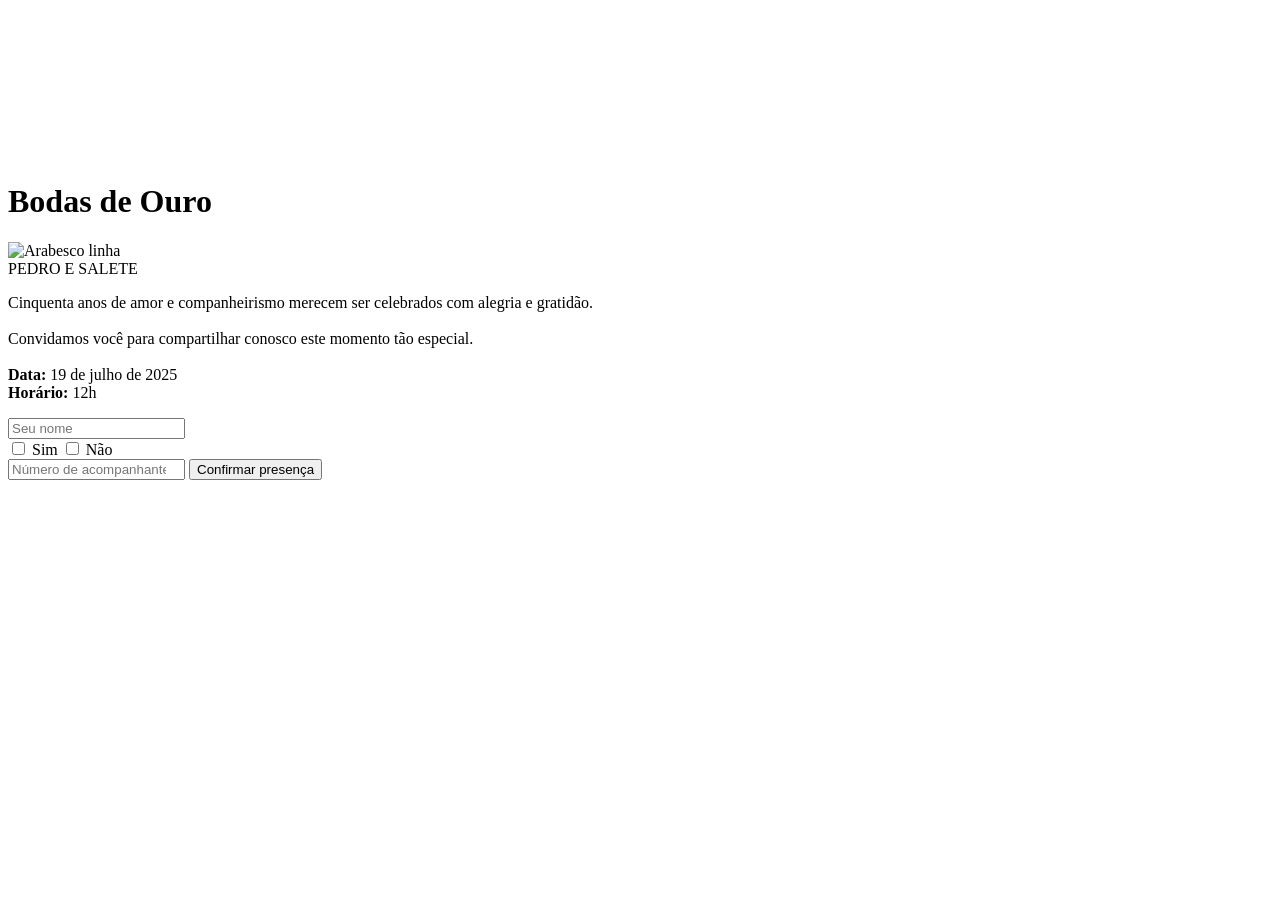
==== index.html @ b7e2d139 "Update index.html" ====
<!DOCTYPE html>
<html lang="pt-br">
<head>
  <meta charset="UTF-8" />
  <meta name="viewport" content="width=device-width, initial-scale=1.0" />
  <title>Bodas de Ouro</title>
  <link rel="preconnect" href="https://fonts.googleapis.com">
  <link rel="preconnect" href="https://fonts.gstatic.com" crossorigin>
  <link href="https://fonts.googleapis.com/css2?family=Ballet&family=Kumbh+Sans&family=Lato&display=swap" rel="stylesheet">
  <link rel="stylesheet" href="style.css" />
</head>
<body>
  <div class="arabesco-superior"></div>
  <div class="arabesco-inferior"></div>

  <div class="container">
    <div class="coluna-esquerda">
      <div class="video-wrapper">
        <video id="video" autoplay muted playsinline>
          <source src="video_loopado.mp4" type="video/mp4" />
          Seu navegador não suporta vídeo HTML5.
        </video>
      </div>
    </div>
    <div class="coluna-direita">
      <h1 class="titulo">Bodas de Ouro</h1>
      <img class="arabesco-linha" src="https://i.ibb.co/cS4Zhg7g/arabesco-linha.png" alt="Arabesco linha" />
      <div class="subtitulo">PEDRO E SALETE</div>
      <p class="convite-texto">
        Cinquenta anos de amor e companheirismo merecem ser celebrados com alegria e gratidão.<br><br>
        Convidamos você para compartilhar conosco este momento tão especial.<br><br>
        <strong>Data:</strong> 19 de julho de 2025<br>
        <strong>Horário:</strong> 12h
      </p>
      <form class="form-box" name="confirmation-form">
        <input type="text" name="Nome" placeholder="Seu nome" required />
        <div class="radio-wrapper">
          <label><input type="checkbox" name="Presença" value="Sim" /> Sim</label>
          <label><input type="checkbox" name="Presença" value="Não" /> Não</label>
        </div>
        <input type="number" name="Acompanhantes" placeholder="Número de acompanhantes" min="0" />
        <button type="submit">Confirmar presença</button>
      </form>
    </div>
  </div>

  <script>
    const video = document.getElementById('video');

    function playLoop() {
      setTimeout(() => {
        video.play();
      }, 3000);
    }

    video.addEventListener('ended', () => {
      video.currentTime = 0;
      playLoop();
    });

    video.addEventListener('loadeddata', () => {
      video.pause();
      playLoop();
    });

    // Form submission
    document.querySelector('form').addEventListener('submit', async function(e) {
      e.preventDefault();
      const data = new FormData(this);
      const response = await fetch('https://script.google.com/macros/s/AKfycbzQ80lrIPB3wYGpL4mW-ZfMHbW025KEBCCzgVue_9yOrjDZSZW_r2HLU4eASuaV7yse/exec', {
        method: 'POST',
        body: data
      });
      if (response.ok) {
        alert("Confirmação enviada com sucesso!");
        this.reset();
      } else {
        alert("Houve um problema ao enviar sua confirmação.");
      }
    });
  </script>
</body>
</html>
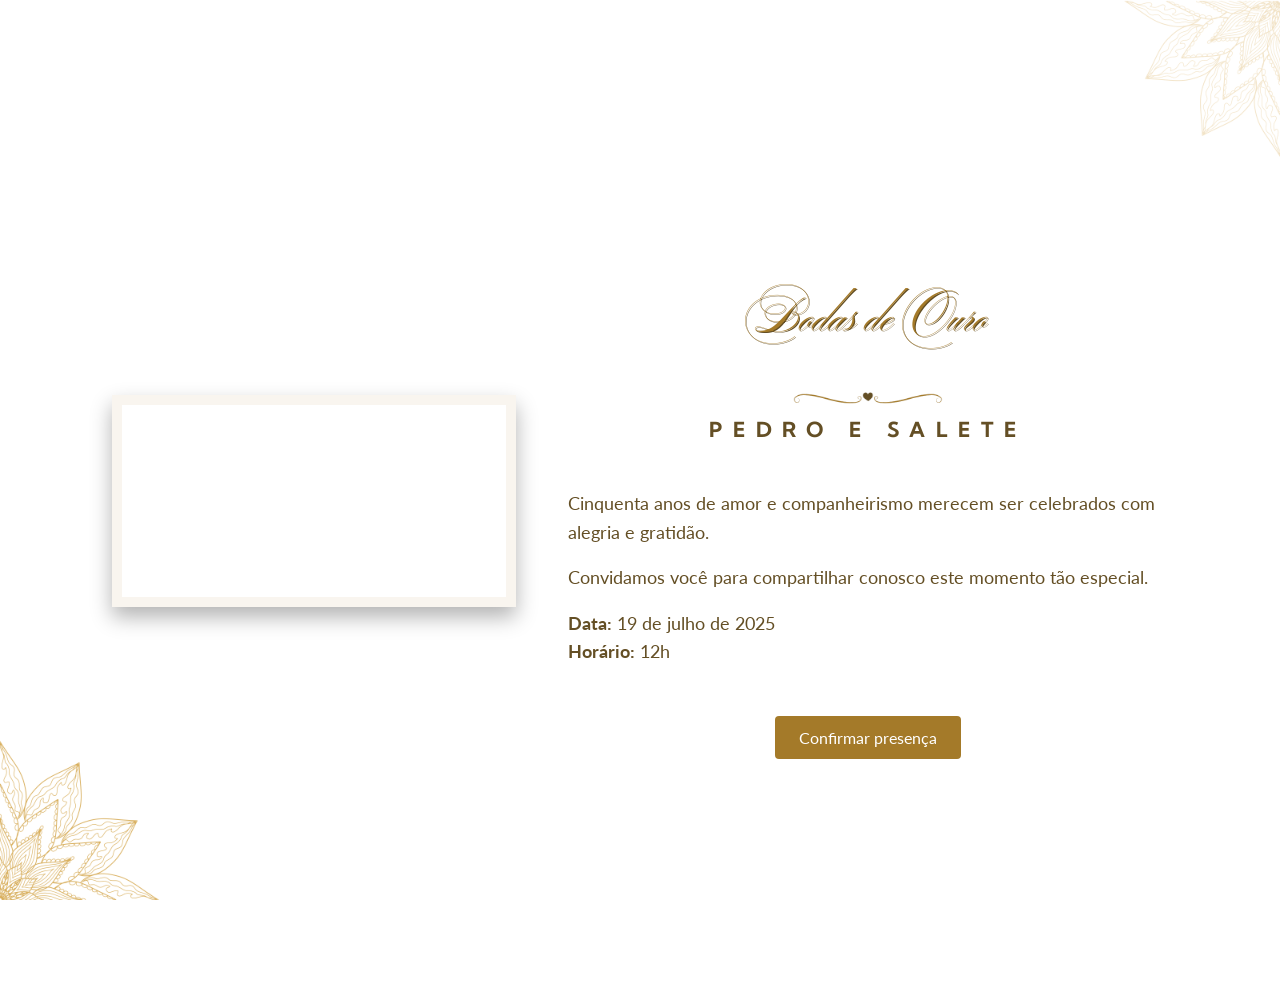
==== commit e55447f5: "Update index.html" ====
--- a/index.html
+++ b/index.html
@@ -3,80 +3,186 @@
 <head>
   <meta charset="UTF-8" />
   <meta name="viewport" content="width=device-width, initial-scale=1.0" />
-  <title>Bodas de Ouro</title>
-  <link rel="preconnect" href="https://fonts.googleapis.com">
-  <link rel="preconnect" href="https://fonts.gstatic.com" crossorigin>
-  <link href="https://fonts.googleapis.com/css2?family=Ballet&family=Kumbh+Sans&family=Lato&display=swap" rel="stylesheet">
-  <link rel="stylesheet" href="style.css" />
+  <title>Bodas de Ouro | Pedro e Salete</title>
+  <link href="https://fonts.googleapis.com/css2?family=Ballet&family=Kumbh+Sans:wght@400;700&family=Lato:wght@400;700&display=swap" rel="stylesheet">
+  <style>
+    body {
+      margin: 0;
+      padding: 0;
+      font-family: 'Lato', sans-serif;
+      background-image: url('Cópia de brand.jpg');
+      background-size: cover;
+      background-position: center;
+      color: #644F25;
+    }
+
+    .container {
+      display: flex;
+      flex-direction: row;
+      justify-content: center;
+      align-items: center;
+      min-height: 100vh;
+      padding: 4vw;
+      gap: 4vw;
+      flex-wrap: wrap;
+    }
+
+    .video-wrapper {
+      position: relative;
+      width: 30vw;
+      max-width: 400px;
+      box-shadow: 0 10px 20px rgba(0, 0, 0, 0.3);
+      border: 10px solid #f9f5ef;
+    }
+
+    video {
+      width: 100%;
+      height: auto;
+      display: block;
+    }
+
+    .text-content {
+      flex: 1;
+      max-width: 600px;
+      display: flex;
+      flex-direction: column;
+      align-items: center;
+      text-align: left;
+    }
+
+    h1 {
+      font-family: 'Ballet', cursive;
+      font-size: 3em;
+      color: #A47A29;
+      margin-bottom: 0.3em;
+      text-align: center;
+      text-shadow: 1px 1px #644F25;
+    }
+
+    .line-decor {
+      margin: 0.5em auto;
+      width: 150px;
+    }
+
+    h2 {
+      font-family: 'Kumbh Sans', sans-serif;
+      letter-spacing: 0.5em;
+      font-size: 1.3em;
+      margin-top: 0;
+      margin-bottom: 1.5em;
+      text-align: center;
+      color: #644F25;
+    }
+
+    .invitation-text {
+      width: 100%;
+      font-size: 1.1em;
+      line-height: 1.6em;
+    }
+
+    .button {
+      margin-top: 2em;
+      background-color: #A47A29;
+      color: white;
+      padding: 12px 24px;
+      border: none;
+      border-radius: 4px;
+      font-size: 1em;
+      text-decoration: none;
+      cursor: pointer;
+      font-family: 'Lato', sans-serif;
+      transition: background 0.3s ease;
+    }
+
+    .button:hover {
+      background-color: #916621;
+    }
+
+    .arabesco-top {
+      position: absolute;
+      top: 0;
+      right: 0;
+      width: 160px;
+    }
+
+    .arabesco-bottom {
+      position: absolute;
+      bottom: 0;
+      left: 0;
+      width: 160px;
+    }
+
+    @media (max-width: 768px) {
+      .container {
+        flex-direction: column;
+        padding: 6vw;
+        text-align: center;
+      }
+
+      .video-wrapper {
+        width: 100%;
+        max-width: none;
+      }
+
+      .text-content {
+        align-items: flex-start;
+        text-align: left;
+      }
+
+      h1, h2 {
+        text-align: center;
+        width: 100%;
+      }
+
+      .line-decor {
+        margin: 0.5em auto;
+      }
+    }
+  </style>
 </head>
 <body>
-  <div class="arabesco-superior"></div>
-  <div class="arabesco-inferior"></div>
+  <img src="arabesco canto superior direito.png" class="arabesco-top" alt="arabesco topo">
+  <img src="arabesco canto inferior esquerdo.png" class="arabesco-bottom" alt="arabesco inferior">
 
   <div class="container">
-    <div class="coluna-esquerda">
-      <div class="video-wrapper">
-        <video id="video" autoplay muted playsinline>
-          <source src="video_loopado.mp4" type="video/mp4" />
-          Seu navegador não suporta vídeo HTML5.
-        </video>
+    <div class="video-wrapper">
+      <video id="videoConvite" muted playsinline></video>
+    </div>
+    <div class="text-content">
+      <h1>Bodas de Ouro</h1>
+      <img src="arabesco_linha.png" alt="linha decorativa" class="line-decor" />
+      <h2>PEDRO E SALETE</h2>
+      <div class="invitation-text">
+        <p>Cinquenta anos de amor e companheirismo merecem ser celebrados com alegria e gratidão.</p>
+        <p>Convidamos você para compartilhar conosco este momento tão especial.</p>
+        <p><strong>Data:</strong> 19 de julho de 2025<br><strong>Horário:</strong> 12h</p>
       </div>
-    </div>
-    <div class="coluna-direita">
-      <h1 class="titulo">Bodas de Ouro</h1>
-      <img class="arabesco-linha" src="https://i.ibb.co/cS4Zhg7g/arabesco-linha.png" alt="Arabesco linha" />
-      <div class="subtitulo">PEDRO E SALETE</div>
-      <p class="convite-texto">
-        Cinquenta anos de amor e companheirismo merecem ser celebrados com alegria e gratidão.<br><br>
-        Convidamos você para compartilhar conosco este momento tão especial.<br><br>
-        <strong>Data:</strong> 19 de julho de 2025<br>
-        <strong>Horário:</strong> 12h
-      </p>
-      <form class="form-box" name="confirmation-form">
-        <input type="text" name="Nome" placeholder="Seu nome" required />
-        <div class="radio-wrapper">
-          <label><input type="checkbox" name="Presença" value="Sim" /> Sim</label>
-          <label><input type="checkbox" name="Presença" value="Não" /> Não</label>
-        </div>
-        <input type="number" name="Acompanhantes" placeholder="Número de acompanhantes" min="0" />
-        <button type="submit">Confirmar presença</button>
-      </form>
+      <a class="button" href="https://docs.google.com/forms" target="_blank">Confirmar presença</a>
     </div>
   </div>
 
   <script>
-    const video = document.getElementById('video');
+    const video = document.getElementById('videoConvite');
+    video.src = 'video_loopado.mp4';
 
-    function playLoop() {
+    let pauseDuration = 3000;
+
+    const playWithPause = () => {
       setTimeout(() => {
         video.play();
-      }, 3000);
-    }
+      }, pauseDuration);
+    };
 
     video.addEventListener('ended', () => {
-      video.currentTime = 0;
-      playLoop();
+      setTimeout(() => {
+        video.currentTime = 0;
+        video.play();
+      }, pauseDuration);
     });
 
-    video.addEventListener('loadeddata', () => {
-      video.pause();
-      playLoop();
-    });
-
-    // Form submission
-    document.querySelector('form').addEventListener('submit', async function(e) {
-      e.preventDefault();
-      const data = new FormData(this);
-      const response = await fetch('https://script.google.com/macros/s/AKfycbzQ80lrIPB3wYGpL4mW-ZfMHbW025KEBCCzgVue_9yOrjDZSZW_r2HLU4eASuaV7yse/exec', {
-        method: 'POST',
-        body: data
-      });
-      if (response.ok) {
-        alert("Confirmação enviada com sucesso!");
-        this.reset();
-      } else {
-        alert("Houve um problema ao enviar sua confirmação.");
-      }
+    window.addEventListener('load', () => {
+      video.load();
+      playWithPause();
     });
   </script>
 </body>
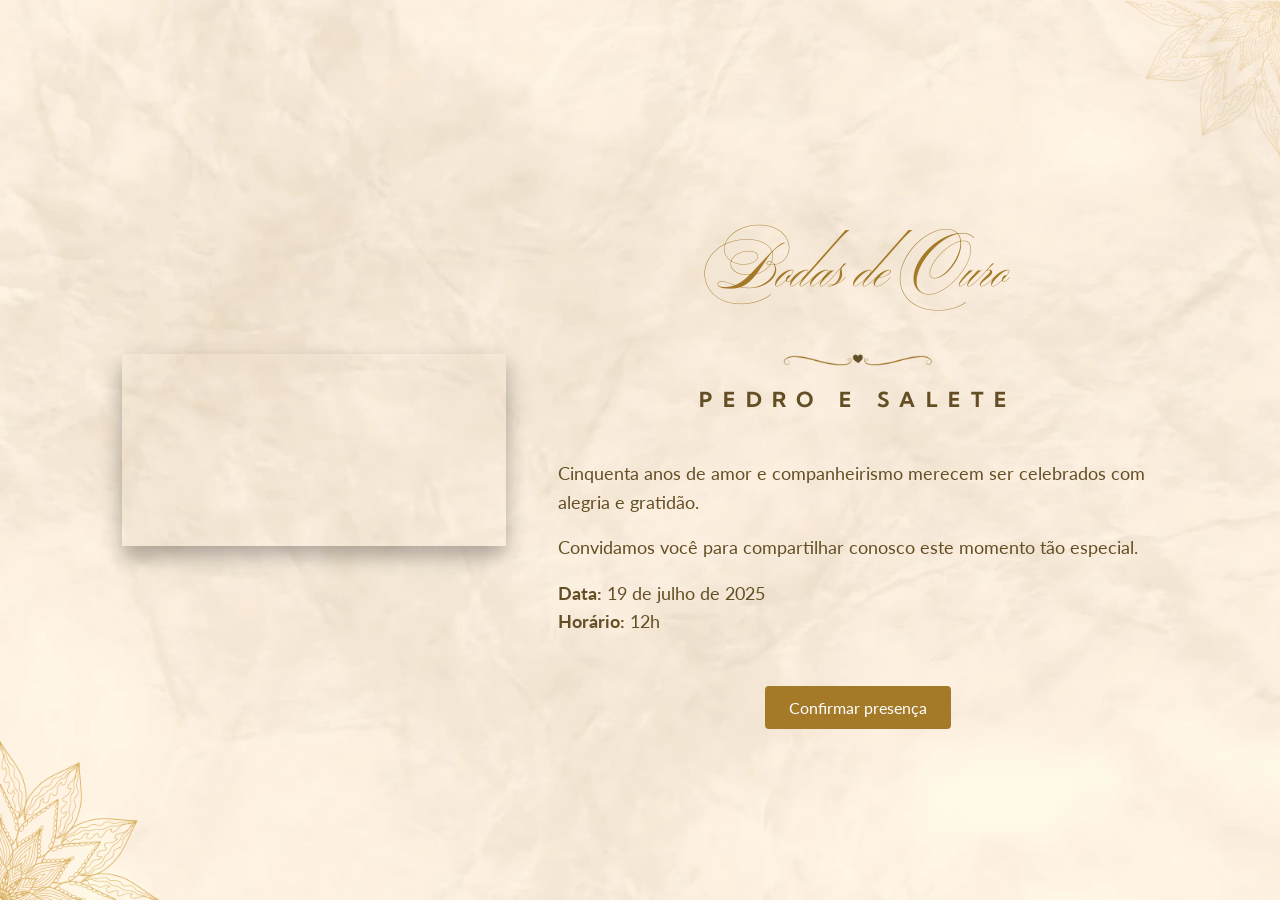
==== commit 13fba9dc: "Update index.html" ====
--- a/index.html
+++ b/index.html
@@ -13,7 +13,10 @@
       background-image: url('Cópia de brand.jpg');
       background-size: cover;
       background-position: center;
+      background-attachment: fixed;
+      background-repeat: no-repeat;
       color: #644F25;
+      overflow-x: hidden;
     }
 
     .container {
@@ -25,6 +28,7 @@
       padding: 4vw;
       gap: 4vw;
       flex-wrap: wrap;
+      box-sizing: border-box;
     }
 
     .video-wrapper {
@@ -32,7 +36,6 @@
       width: 30vw;
       max-width: 400px;
       box-shadow: 0 10px 20px rgba(0, 0, 0, 0.3);
-      border: 10px solid #f9f5ef;
     }
 
     video {
@@ -52,15 +55,14 @@
 
     h1 {
       font-family: 'Ballet', cursive;
-      font-size: 3em;
+      font-size: 4em;
       color: #A47A29;
-      margin-bottom: 0.3em;
+      margin-bottom: 0.2em;
       text-align: center;
-      text-shadow: 1px 1px #644F25;
     }
 
     .line-decor {
-      margin: 0.5em auto;
+      margin: 0.2em auto 1em;
       width: 150px;
     }
 
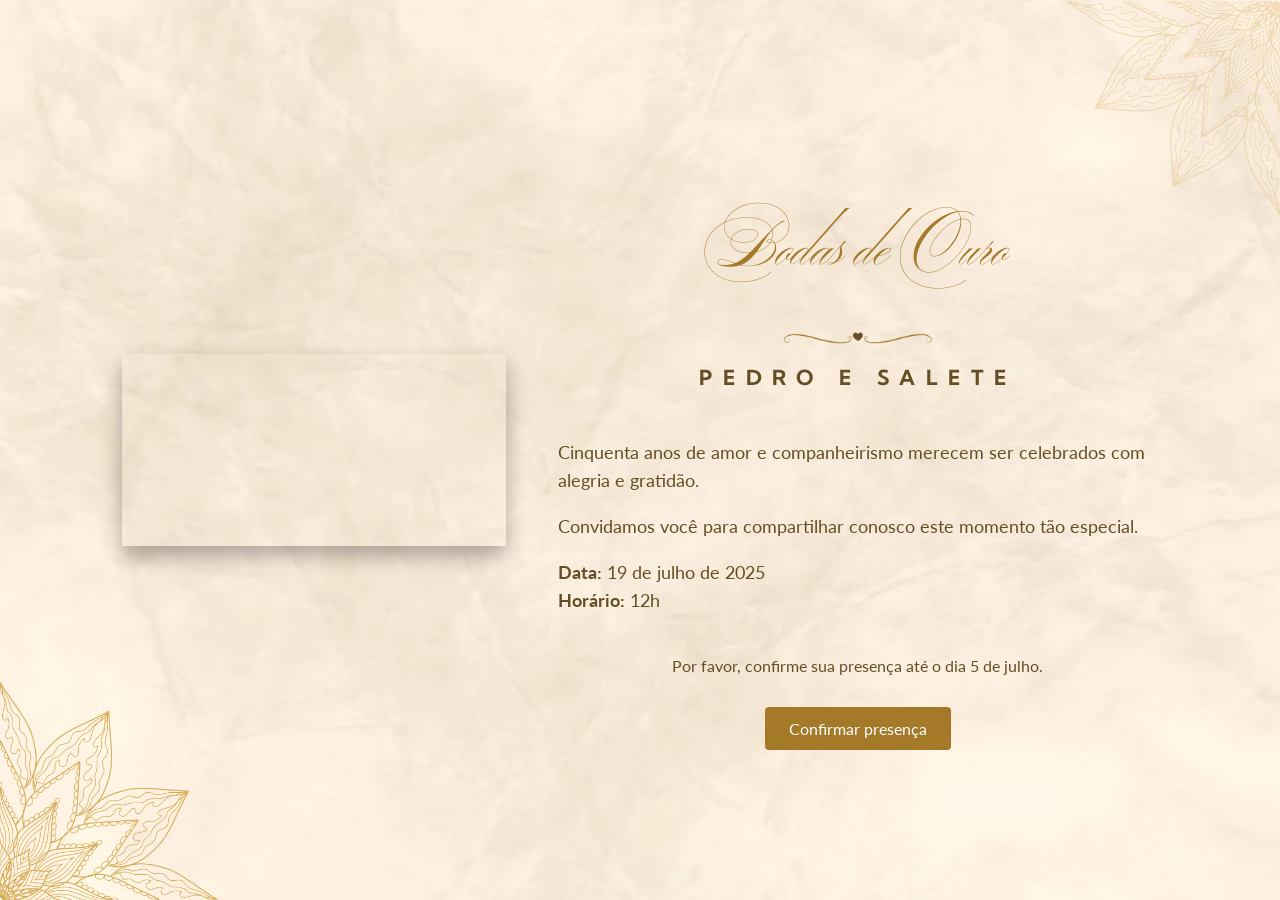
==== commit f1cf4c1a: "Update index.html" ====
--- a/index.html
+++ b/index.html
@@ -59,6 +59,7 @@
       color: #A47A29;
       margin-bottom: 0.2em;
       text-align: center;
+      white-space: nowrap;
     }
 
     .line-decor {
@@ -82,8 +83,14 @@
       line-height: 1.6em;
     }
 
+    .confirmation-note {
+      margin-top: 1.5em;
+      font-size: 1em;
+      text-align: center;
+    }
+
     .button {
-      margin-top: 2em;
+      margin-top: 1em;
       background-color: #A47A29;
       color: white;
       padding: 12px 24px;
@@ -104,14 +111,14 @@
       position: absolute;
       top: 0;
       right: 0;
-      width: 160px;
+      width: 220px;
     }
 
     .arabesco-bottom {
       position: absolute;
       bottom: 0;
       left: 0;
-      width: 160px;
+      width: 220px;
     }
 
     @media (max-width: 768px) {
@@ -136,8 +143,18 @@
         width: 100%;
       }
 
+      h1 {
+        white-space: normal;
+        font-size: 2.8em;
+      }
+
       .line-decor {
         margin: 0.5em auto;
+      }
+
+      .arabesco-top,
+      .arabesco-bottom {
+        width: 140px;
       }
     }
   </style>
@@ -159,6 +176,7 @@
         <p>Convidamos você para compartilhar conosco este momento tão especial.</p>
         <p><strong>Data:</strong> 19 de julho de 2025<br><strong>Horário:</strong> 12h</p>
       </div>
+      <p class="confirmation-note">Por favor, confirme sua presença até o dia 5 de julho.</p>
       <a class="button" href="https://docs.google.com/forms" target="_blank">Confirmar presença</a>
     </div>
   </div>
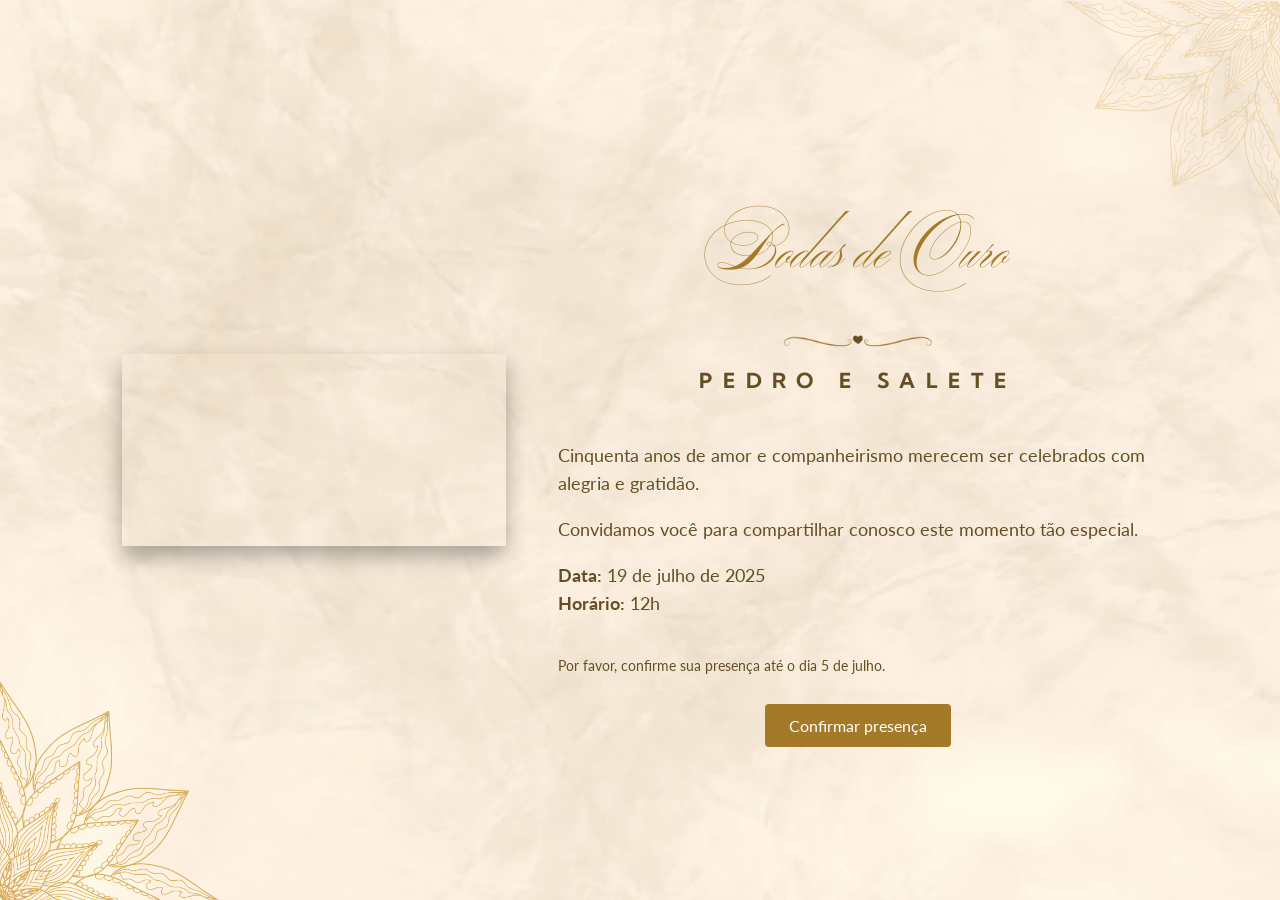
==== commit 43abecd7: "Update index.html" ====
--- a/index.html
+++ b/index.html
@@ -29,6 +29,16 @@
       gap: 4vw;
       flex-wrap: wrap;
       box-sizing: border-box;
+      opacity: 0;
+      transform: translateY(20px);
+      animation: fadeInUp 1s ease-out forwards;
+    }
+
+    @keyframes fadeInUp {
+      to {
+        opacity: 1;
+        transform: translateY(0);
+      }
     }
 
     .video-wrapper {
@@ -85,8 +95,9 @@
 
     .confirmation-note {
       margin-top: 1.5em;
-      font-size: 1em;
-      text-align: center;
+      font-size: 0.9em;
+      text-align: left;
+      width: 100%;
     }
 
     .button {
@@ -177,7 +188,7 @@
         <p><strong>Data:</strong> 19 de julho de 2025<br><strong>Horário:</strong> 12h</p>
       </div>
       <p class="confirmation-note">Por favor, confirme sua presença até o dia 5 de julho.</p>
-      <a class="button" href="https://docs.google.com/forms" target="_blank">Confirmar presença</a>
+      <a class="button" href="https://forms.gle/vi119DK1whv8rFWt9" target="_blank">Confirmar presença</a>
     </div>
   </div>
 
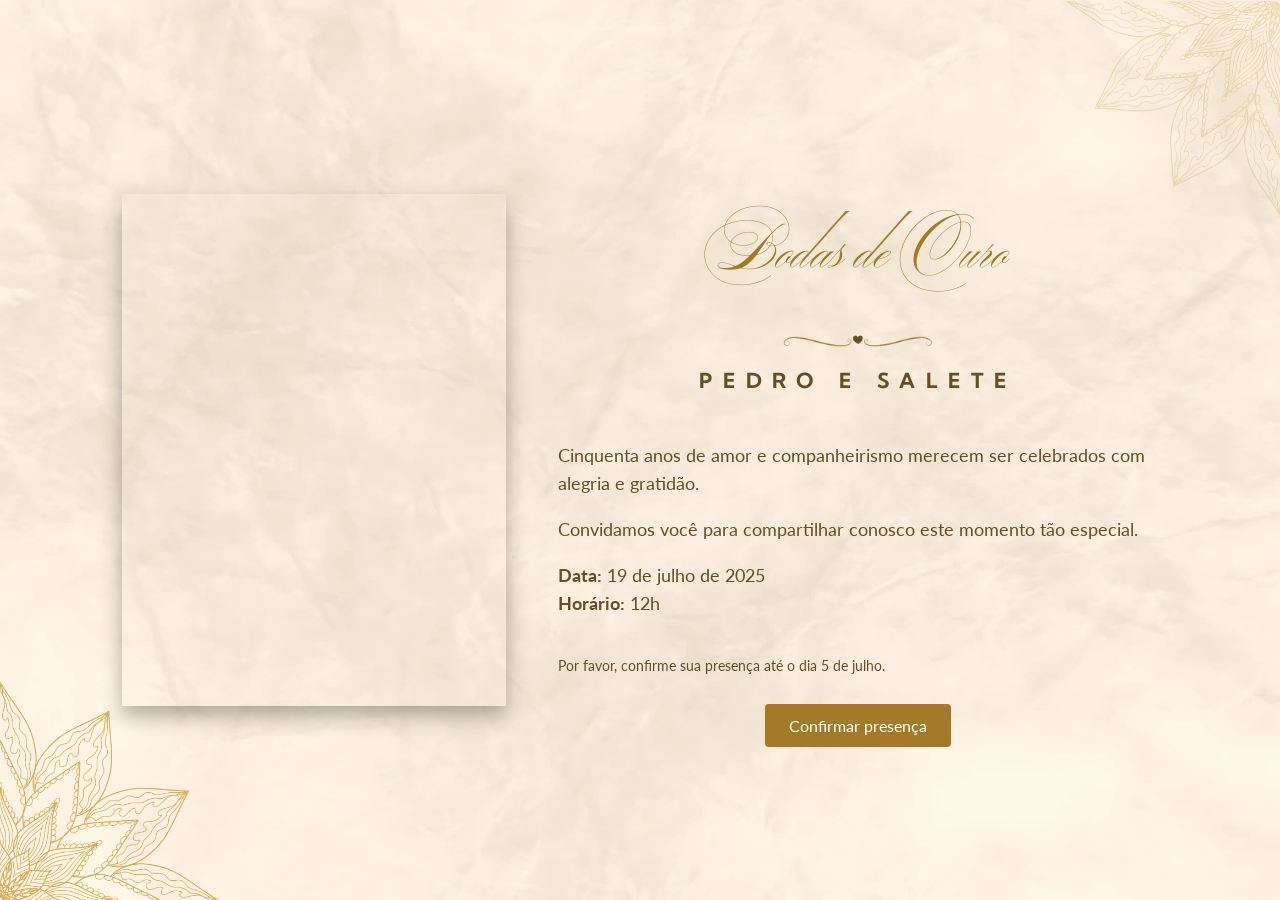
==== commit 316e3b98: "Update index.html" ====
--- a/index.html
+++ b/index.html
@@ -42,15 +42,19 @@
     }
 
     .video-wrapper {
-      position: relative;
+      display: flex;
+      align-items: center;
+      justify-content: center;
       width: 30vw;
       max-width: 400px;
+      aspect-ratio: 3/4;
       box-shadow: 0 10px 20px rgba(0, 0, 0, 0.3);
     }
 
     video {
       width: 100%;
-      height: auto;
+      height: 100%;
+      object-fit: cover;
       display: block;
     }
 
@@ -98,6 +102,7 @@
       font-size: 0.9em;
       text-align: left;
       width: 100%;
+      align-self: flex-start;
     }
 
     .button {
@@ -142,6 +147,7 @@
       .video-wrapper {
         width: 100%;
         max-width: none;
+        aspect-ratio: auto;
       }
 
       .text-content {
@@ -188,7 +194,7 @@
         <p><strong>Data:</strong> 19 de julho de 2025<br><strong>Horário:</strong> 12h</p>
       </div>
       <p class="confirmation-note">Por favor, confirme sua presença até o dia 5 de julho.</p>
-      <a class="button" href="https://forms.gle/vi119DK1whv8rFWt9" target="_blank">Confirmar presença</a>
+      <a class="button" href="https://forms.gle/vi119DK1whv8rFWt9" target="_blank" rel="noopener noreferrer">Confirmar presença</a>
     </div>
   </div>
 
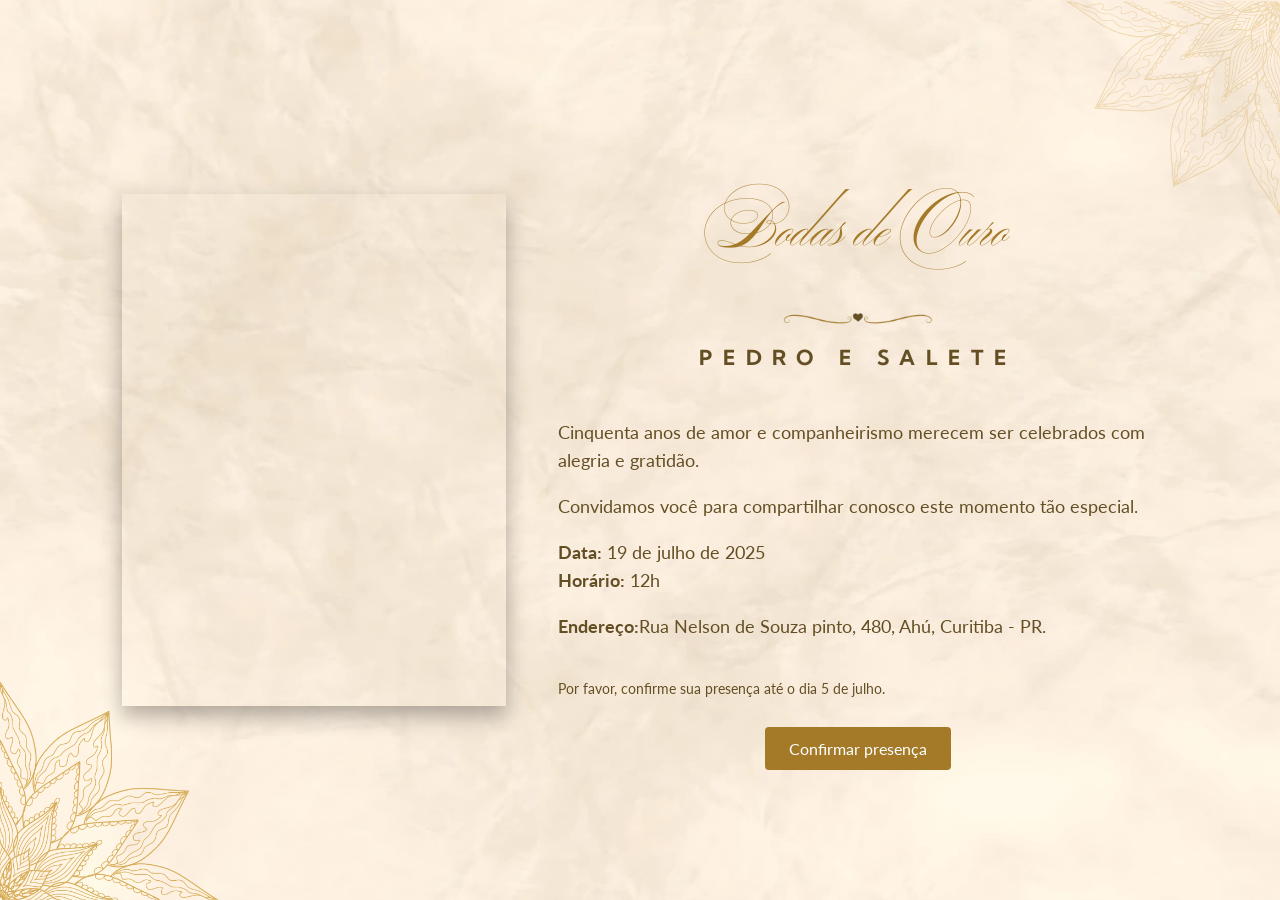
==== commit daec2fa1: "Update index.html" ====
--- a/index.html
+++ b/index.html
@@ -192,6 +192,7 @@
         <p>Cinquenta anos de amor e companheirismo merecem ser celebrados com alegria e gratidão.</p>
         <p>Convidamos você para compartilhar conosco este momento tão especial.</p>
         <p><strong>Data:</strong> 19 de julho de 2025<br><strong>Horário:</strong> 12h</p>
+         <p><strong>Endereço:</strong>Rua Nelson de Souza pinto, 480, Ahú, Curitiba - PR.</p>
       </div>
       <p class="confirmation-note">Por favor, confirme sua presença até o dia 5 de julho.</p>
       <a class="button" href="https://forms.gle/vi119DK1whv8rFWt9" target="_blank" rel="noopener noreferrer">Confirmar presença</a>
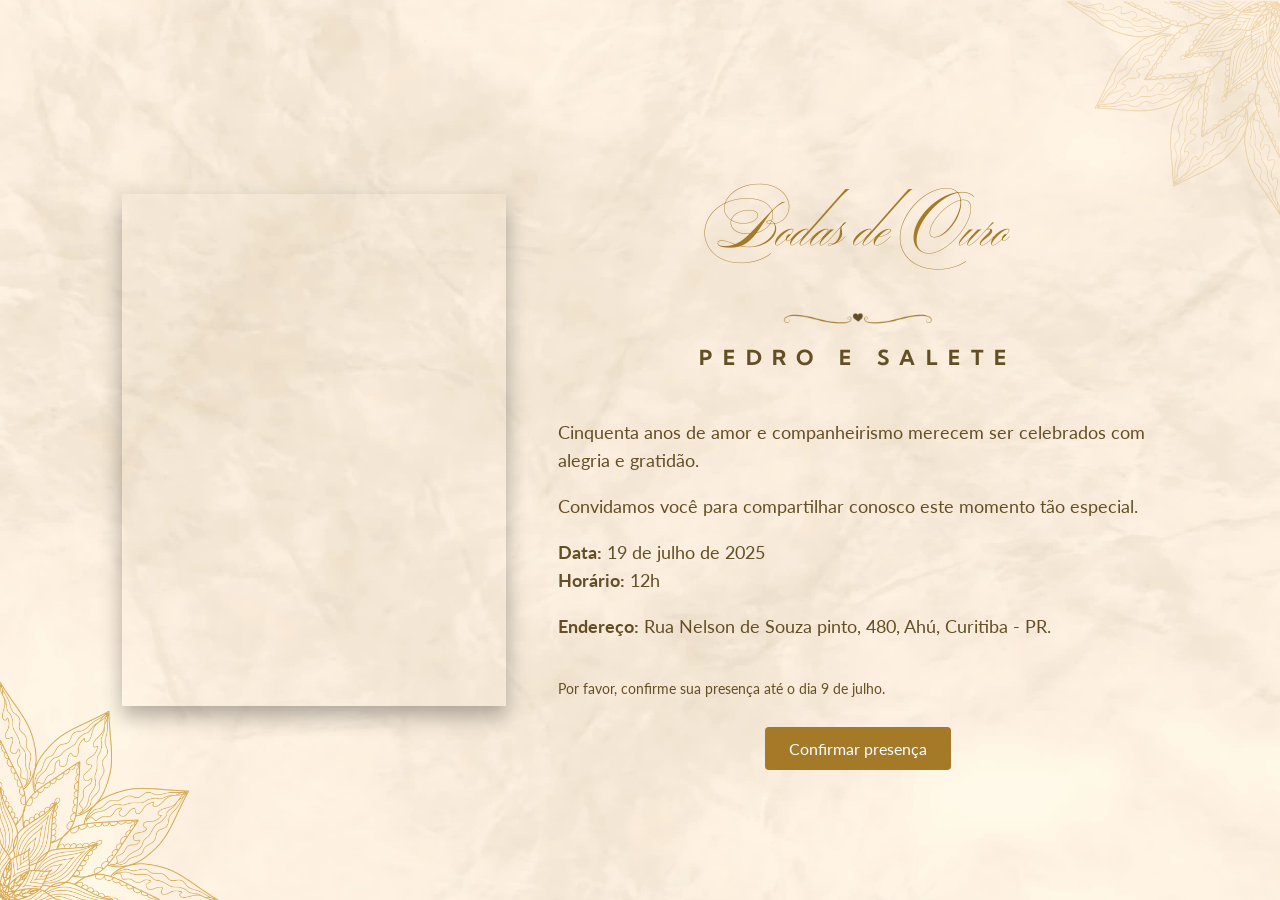
==== commit 802b9c6f: "Update index.html" ====
--- a/index.html
+++ b/index.html
@@ -192,9 +192,9 @@
         <p>Cinquenta anos de amor e companheirismo merecem ser celebrados com alegria e gratidão.</p>
         <p>Convidamos você para compartilhar conosco este momento tão especial.</p>
         <p><strong>Data:</strong> 19 de julho de 2025<br><strong>Horário:</strong> 12h</p>
-         <p><strong>Endereço:</strong>Rua Nelson de Souza pinto, 480, Ahú, Curitiba - PR.</p>
+         <p><strong>Endereço:</strong> Rua Nelson de Souza pinto, 480, Ahú, Curitiba - PR.</p>
       </div>
-      <p class="confirmation-note">Por favor, confirme sua presença até o dia 5 de julho.</p>
+      <p class="confirmation-note">Por favor, confirme sua presença até o dia 9 de julho.</p>
       <a class="button" href="https://forms.gle/vi119DK1whv8rFWt9" target="_blank" rel="noopener noreferrer">Confirmar presença</a>
     </div>
   </div>
